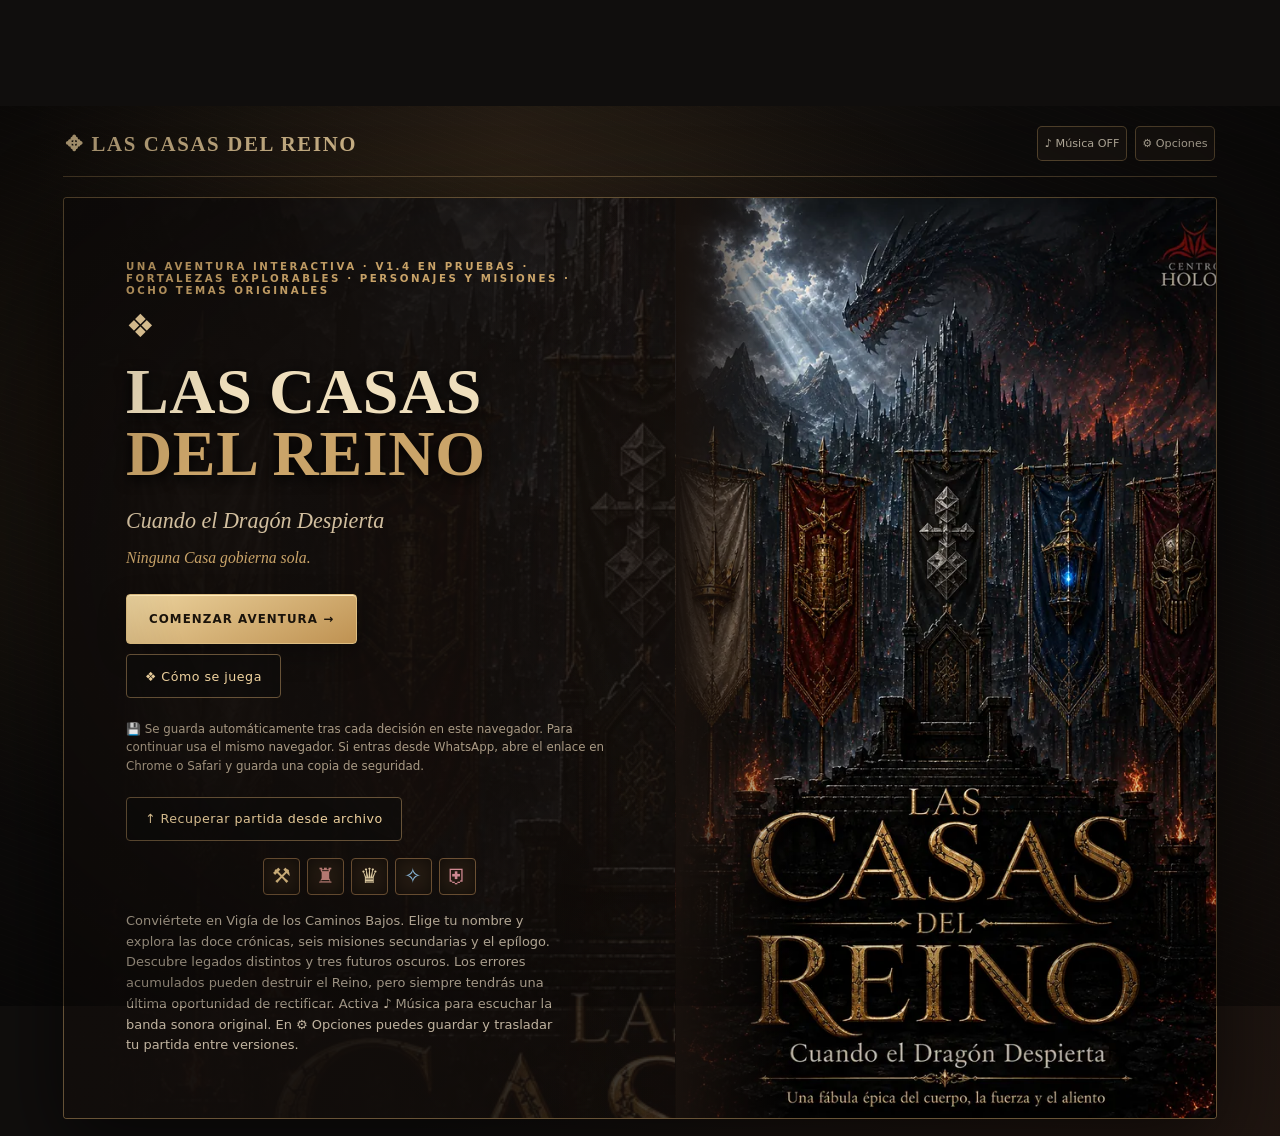
==== beta-v1-4/index.html @ 0675856b "feat(beta-v1.4): vigilia de cinco fuegos aislada de V1.2 y V1.3, con guardados independientes" ====
<!doctype html>
<html lang="es">
<head>
<meta charset="utf-8">
<meta name="viewport" content="width=device-width, initial-scale=1">
<meta name="theme-color" content="#110f1b">
<title>Las Casas del Reino — Cargando la edición V1.4 en desarrollo</title>
<style>
*{box-sizing:border-box}body{margin:0;min-height:100dvh;background:#100d15;color:#f4e7cb;font-family:Georgia,serif;display:grid;place-items:center;padding:1.5rem;text-align:center}
main{max-width:420px}h1{font-size:clamp(2rem,7vw,3rem);line-height:1.15;margin:0 0 1rem}p{opacity:.82;line-height:1.5}
progress{width:100%;height:8px;accent-color:#bf985d;margin-top:1.2rem}small{display:block;margin-top:.5rem;color:#b7a889}
</style>
</head>
<body>
<main><h1>Las Casas del Reino</h1><p id="status">Los caminos del Reino se están abriendo…</p><progress id="progress" max="16" value="0"></progress><small id="percent">Preparando la edición V1.4 en desarrollo</small></main>
<script>
(async()=>{
 const total=16,limit=4,chunks=new Array(total);
 const stat=document.getElementById('status'),bar=document.getElementById('progress'),percent=document.getElementById('percent');
 let next=0,completed=0;
 async function worker(){
   while(next<total){
     const i=next++;
     const src='parts/'+String(i).padStart(3,'0')+'.txt';
     // Revalidate each fragment, but reuse the local browser cache when unchanged.
     const res=await fetch(src,{cache:'no-cache'});
     if(!res.ok)throw Error('No se ha podido cargar el fragmento '+(i+1)+' ('+res.status+')');
     chunks[i]=await res.text();
     completed++;
     bar.value=completed;
     percent.textContent=Math.round(completed/total*100)+' %';
   }
 }
 await Promise.all(Array.from({length:limit},()=>worker()));
 const page=chunks.join('');
 if(!/^<!doctype html>/i.test(page)||!page.trimEnd().endsWith('</html>'))throw Error('El contenido de la beta está incompleto');
 document.open();document.write(page);document.close();
})().catch(err=>{
 document.getElementById('status').textContent='El Reino no ha podido abrirse. Recarga la página para intentarlo de nuevo.';
 document.getElementById('percent').textContent=err.message;
 console.error(err);
});
</script>
</body>
</html>
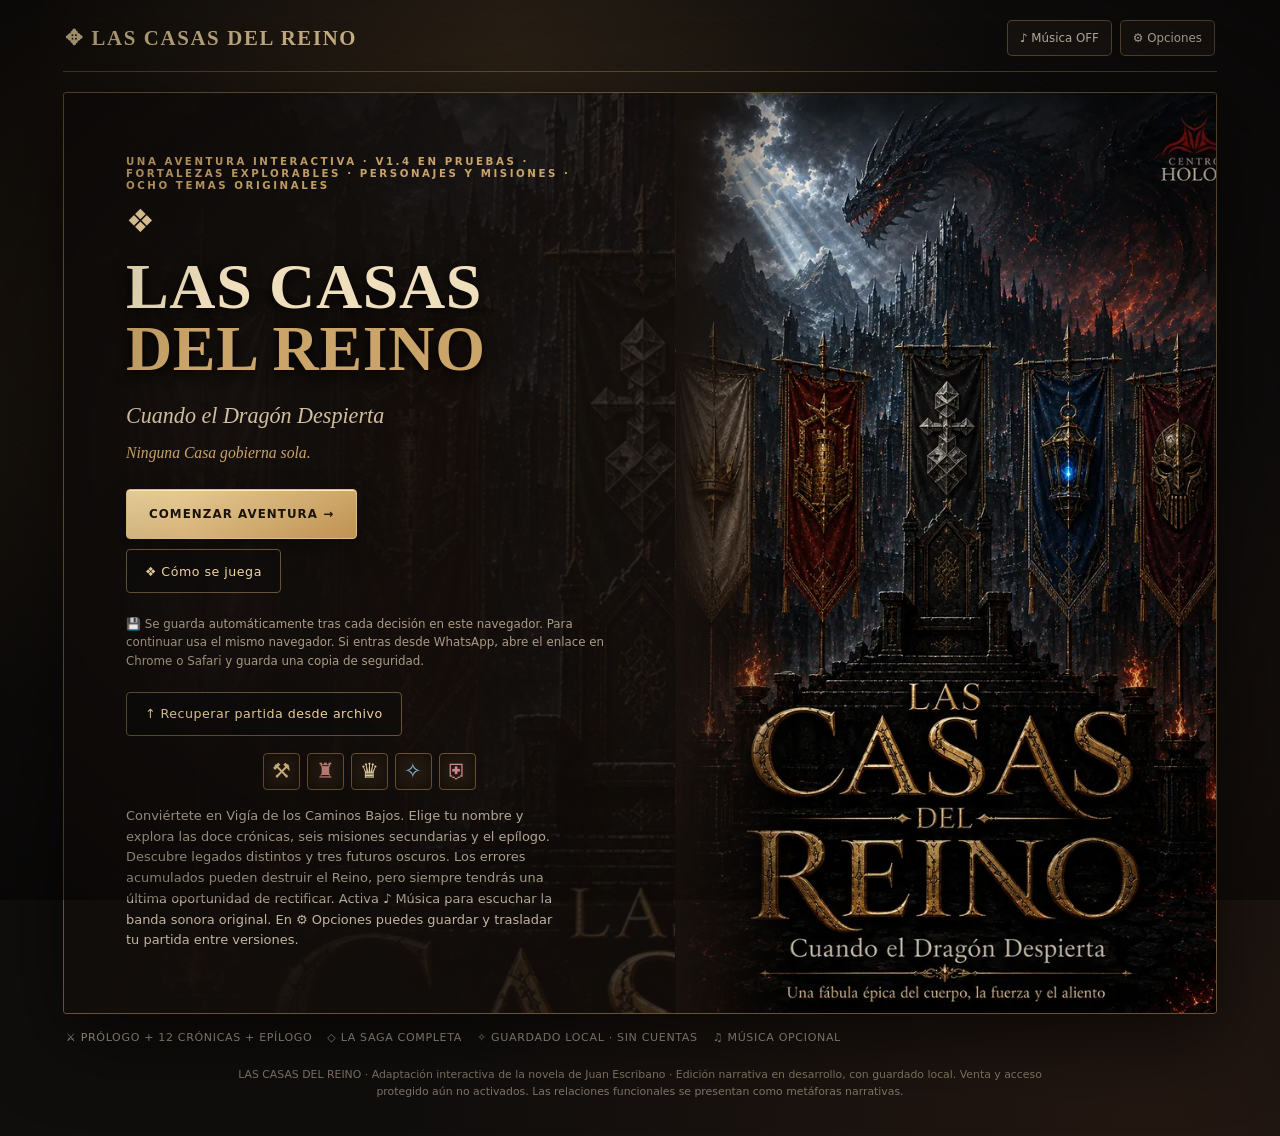
==== commit 1d2b5aeb: "V1.4: aplicar identidad de Casas al juego ensamblado" ====
--- a/beta-v1-4/index.html
+++ b/beta-v1-4/index.html
@@ -32,7 +32,7 @@
    }
  }
  await Promise.all(Array.from({length:limit},()=>worker()));
- const page=chunks.join('');
+ const page=chunks.join('').replace('</head>','<link rel="stylesheet" href="identidad-casas.css"></head>');
  if(!/^<!doctype html>/i.test(page)||!page.trimEnd().endsWith('</html>'))throw Error('El contenido de la beta está incompleto');
  document.open();document.write(page);document.close();
 })().catch(err=>{
--- a/beta-v1-4/identidad-casas.css
+++ b/beta-v1-4/identidad-casas.css
@@ -0,0 +1,120 @@
+/*
+ LAS CASAS DEL REINO — V1.4 · Identidad de las Casas
+ Capa visual progresiva para la beta: no altera escenas, decisiones ni guardados.
+ Original, sin librerías, imágenes ni fuentes externas.
+*/
+body[data-realm]{
+  --house-light:rgba(198,164,105,.15);
+  --house-line:rgba(202,164,105,.4);
+  --house-deep:#17120f;
+}
+body[data-realm="calcaneo"]{
+  --house-light:rgba(192,146,107,.23);
+  --house-line:rgba(207,177,133,.55);
+  --house-deep:#1b1714;
+}
+body[data-realm="quinto"]{
+  --house-light:rgba(172,70,58,.21);
+  --house-line:rgba(201,131,114,.53);
+  --house-deep:#1c1115;
+}
+body[data-realm="hallux"]{
+  --house-light:rgba(199,159,67,.22);
+  --house-line:rgba(225,192,124,.55);
+  --house-deep:#201a11;
+}
+body[data-realm="diafragma"]{
+  --house-light:rgba(59,117,160,.23);
+  --house-line:rgba(120,190,223,.5);
+  --house-deep:#101a22;
+}
+body[data-realm="mandibula"]{
+  --house-light:rgba(151,52,68,.23);
+  --house-line:rgba(210,138,147,.53);
+  --house-deep:#201116;
+}
+body[data-realm="dragon"],body[data-realm="traicion"]{
+  --house-light:rgba(202,81,42,.24);
+  --house-line:rgba(239,145,94,.54);
+  --house-deep:#24100e;
+}
+body[data-realm="rey"],body[data-realm="mapa"],
+body[data-realm="hermandad"],body[data-realm="cover"]{
+  --house-light:rgba(186,151,94,.16);
+  --house-line:rgba(212,178,125,.4);
+}
+
+/* Un escenario distinto para cada Casa sin ocultar las ilustraciones originales. */
+body[data-realm] .realm-hud{
+  border-color:var(--house-line);
+  background:
+    radial-gradient(ellipse at 0 50%,var(--house-light),transparent 62%),
+    linear-gradient(115deg,var(--house-deep),#151211 78%);
+  box-shadow:inset 0 1px rgba(255,235,190,.06),0 14px 34px rgba(0,0,0,.33);
+}
+body[data-realm] .realm-emblem{
+  border-color:var(--house-line);
+  box-shadow:0 0 0 5px rgba(255,255,255,.018),0 0 24px var(--house-light);
+}
+body[data-realm] .game-grid .illustration{
+  outline:1px solid var(--house-line);
+  outline-offset:-1px;
+  box-shadow:inset 0 -65px 90px rgba(0,0,0,.22),0 18px 45px rgba(0,0,0,.33);
+}
+body[data-realm] .game-grid .illustration .art-bottom{
+  border-top:1px solid var(--house-line);
+}
+body[data-realm] .game-grid .narrative{
+  border-color:var(--house-line);
+  background:
+    radial-gradient(ellipse at 95% 0,var(--house-light),transparent 45%),
+    linear-gradient(160deg,#1d1917,var(--house-deep) 75%);
+  box-shadow:0 18px 40px rgba(0,0,0,.27);
+}
+body[data-realm] .scene-title{
+  text-wrap:balance;
+  text-shadow:0 3px 16px rgba(0,0,0,.38);
+}
+body[data-realm] .game-grid .choice:not(:disabled){
+  transition:border-color .18s ease,background-color .18s ease,transform .18s ease;
+}
+body[data-realm] .game-grid .choice:not(:disabled):hover{
+  border-color:var(--realm-accent);
+  background-color:var(--house-light);
+  transform:translateY(-1px);
+}
+body[data-realm] .game-grid .choice:focus-visible,
+body[data-realm] button:focus-visible{
+  outline:2px solid var(--realm-accent);
+  outline-offset:3px;
+}
+body[data-realm] .game-grid .choice:disabled{
+  opacity:.67;
+}
+body[data-realm] .game-grid .story p{
+  hanging-punctuation:first;
+}
+
+/* Una entrada escénica corta, sin flashes ni movimientos invasivos. */
+body[data-realm] .realm-hud,
+body[data-realm] .game-grid{
+  animation:v14-realm-enter .38s ease-out both;
+}
+@keyframes v14-realm-enter{
+  from{opacity:.75;transform:translateY(5px)}
+  to{opacity:1;transform:translateY(0)}
+}
+@media (max-width:600px){
+  body[data-realm] .realm-hud{box-shadow:0 9px 22px rgba(0,0,0,.24)}
+  body[data-realm] .realm-emblem{box-shadow:0 0 15px var(--house-light)}
+  body[data-realm] .game-grid .choice{min-height:50px}
+  body[data-realm] .game-grid .story{line-height:1.72}
+}
+@media (hover:none){
+  body[data-realm] .game-grid .choice:not(:disabled):hover{transform:none}
+}
+@media (prefers-reduced-motion:reduce){
+  body[data-realm] .realm-hud,
+  body[data-realm] .game-grid{animation:none}
+  body[data-realm] .game-grid .choice:not(:disabled){transition:none}
+}
